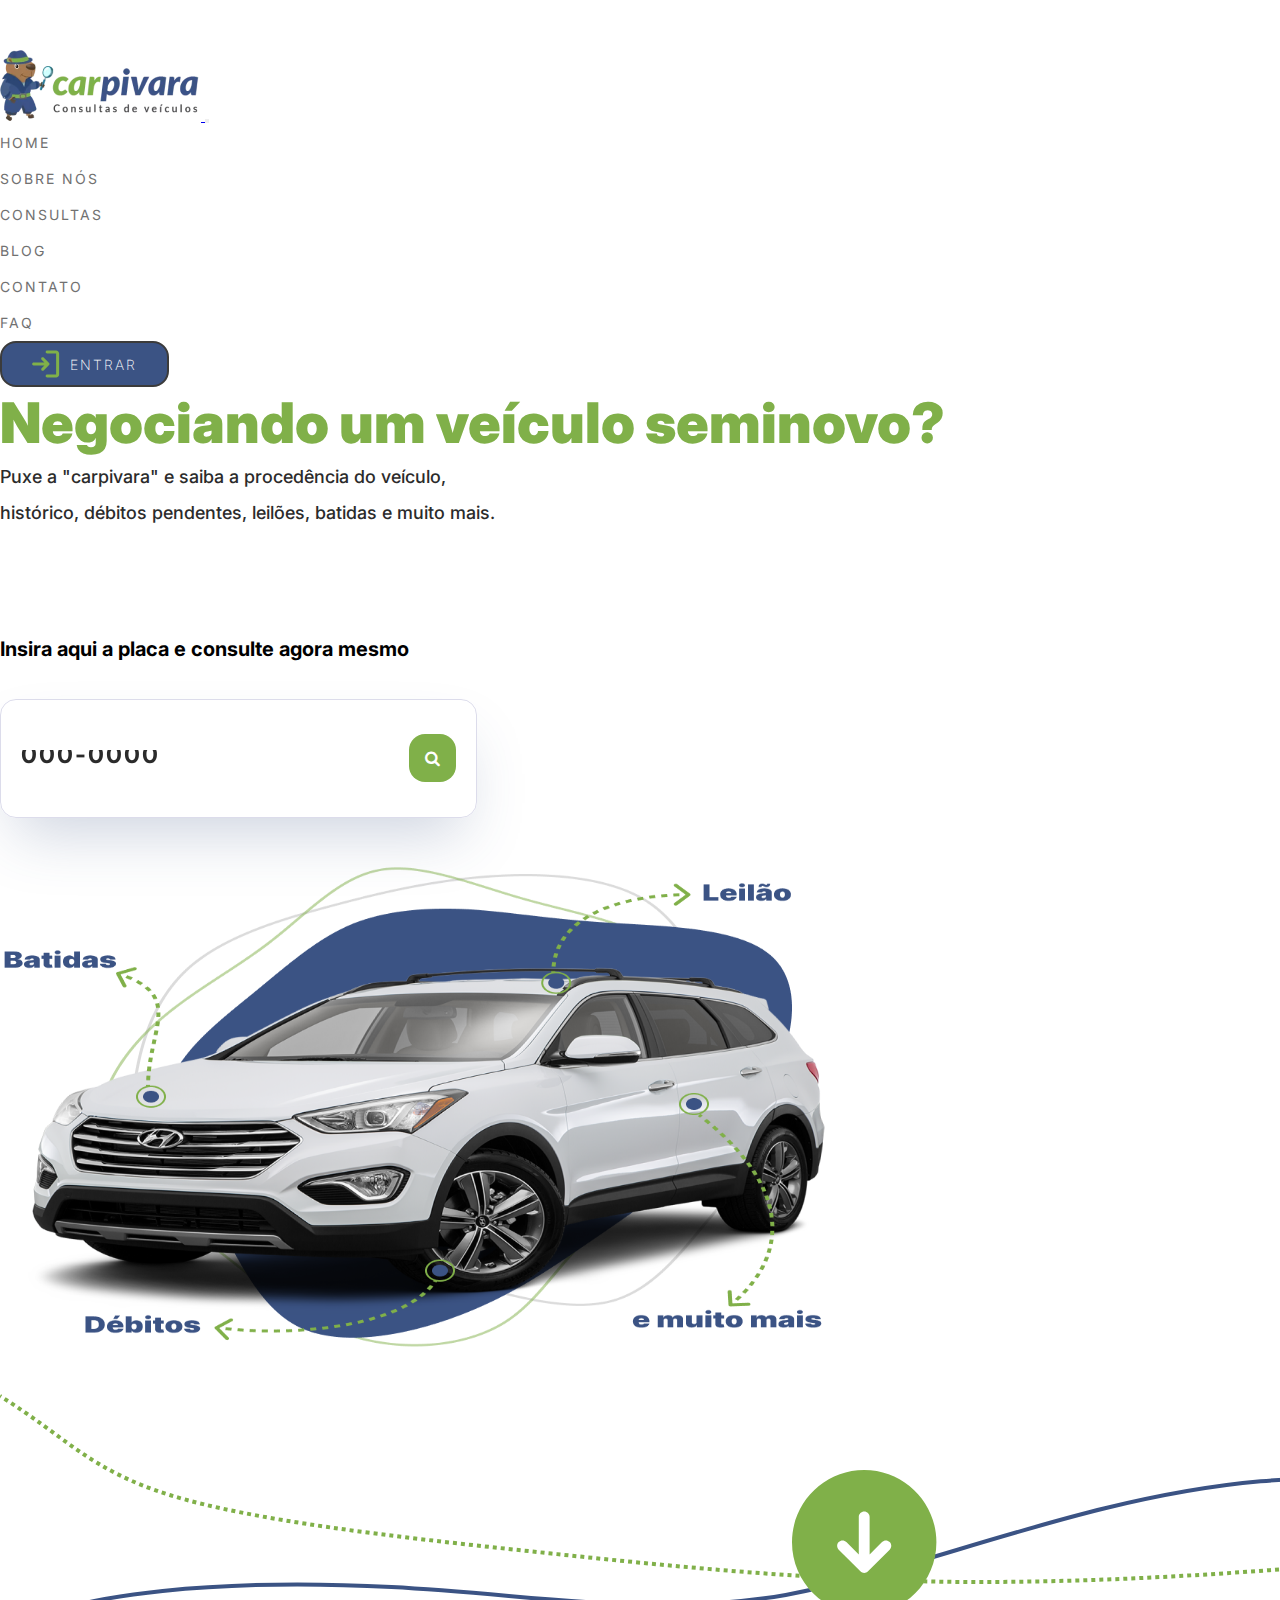
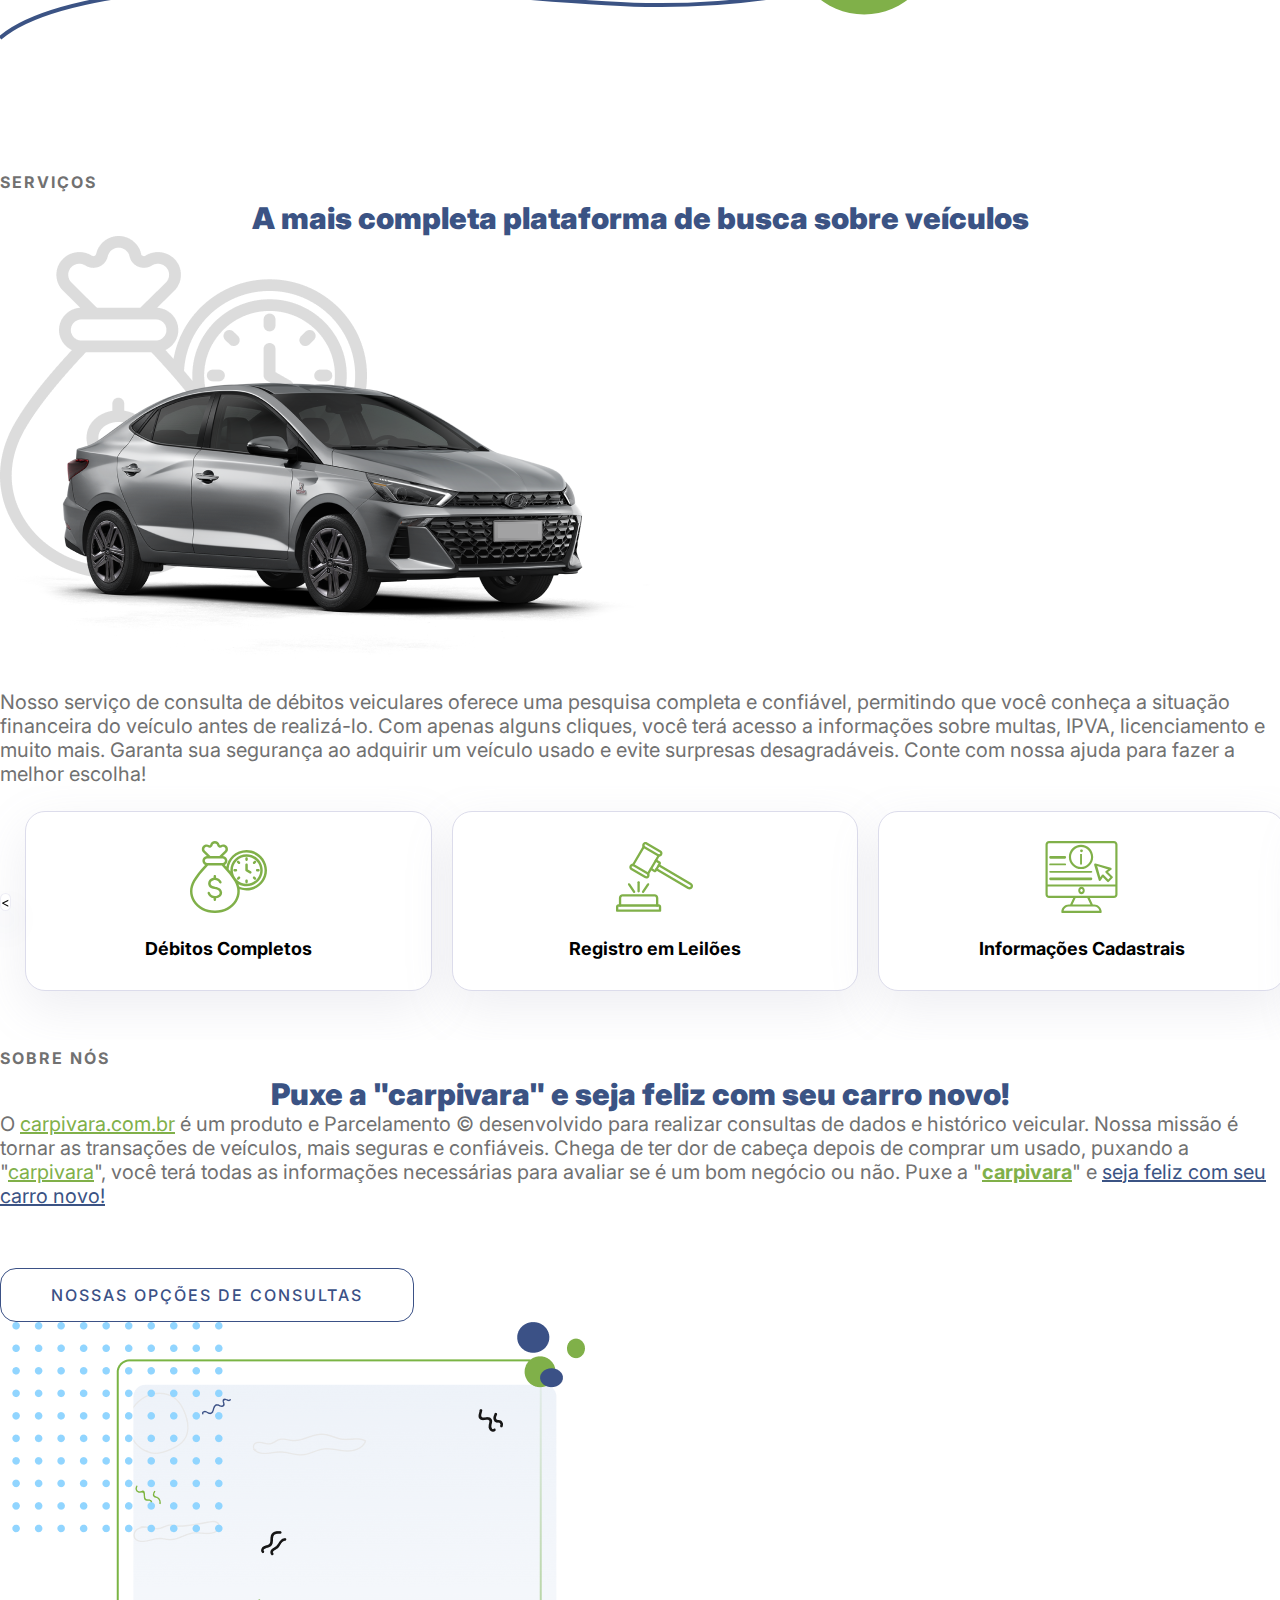
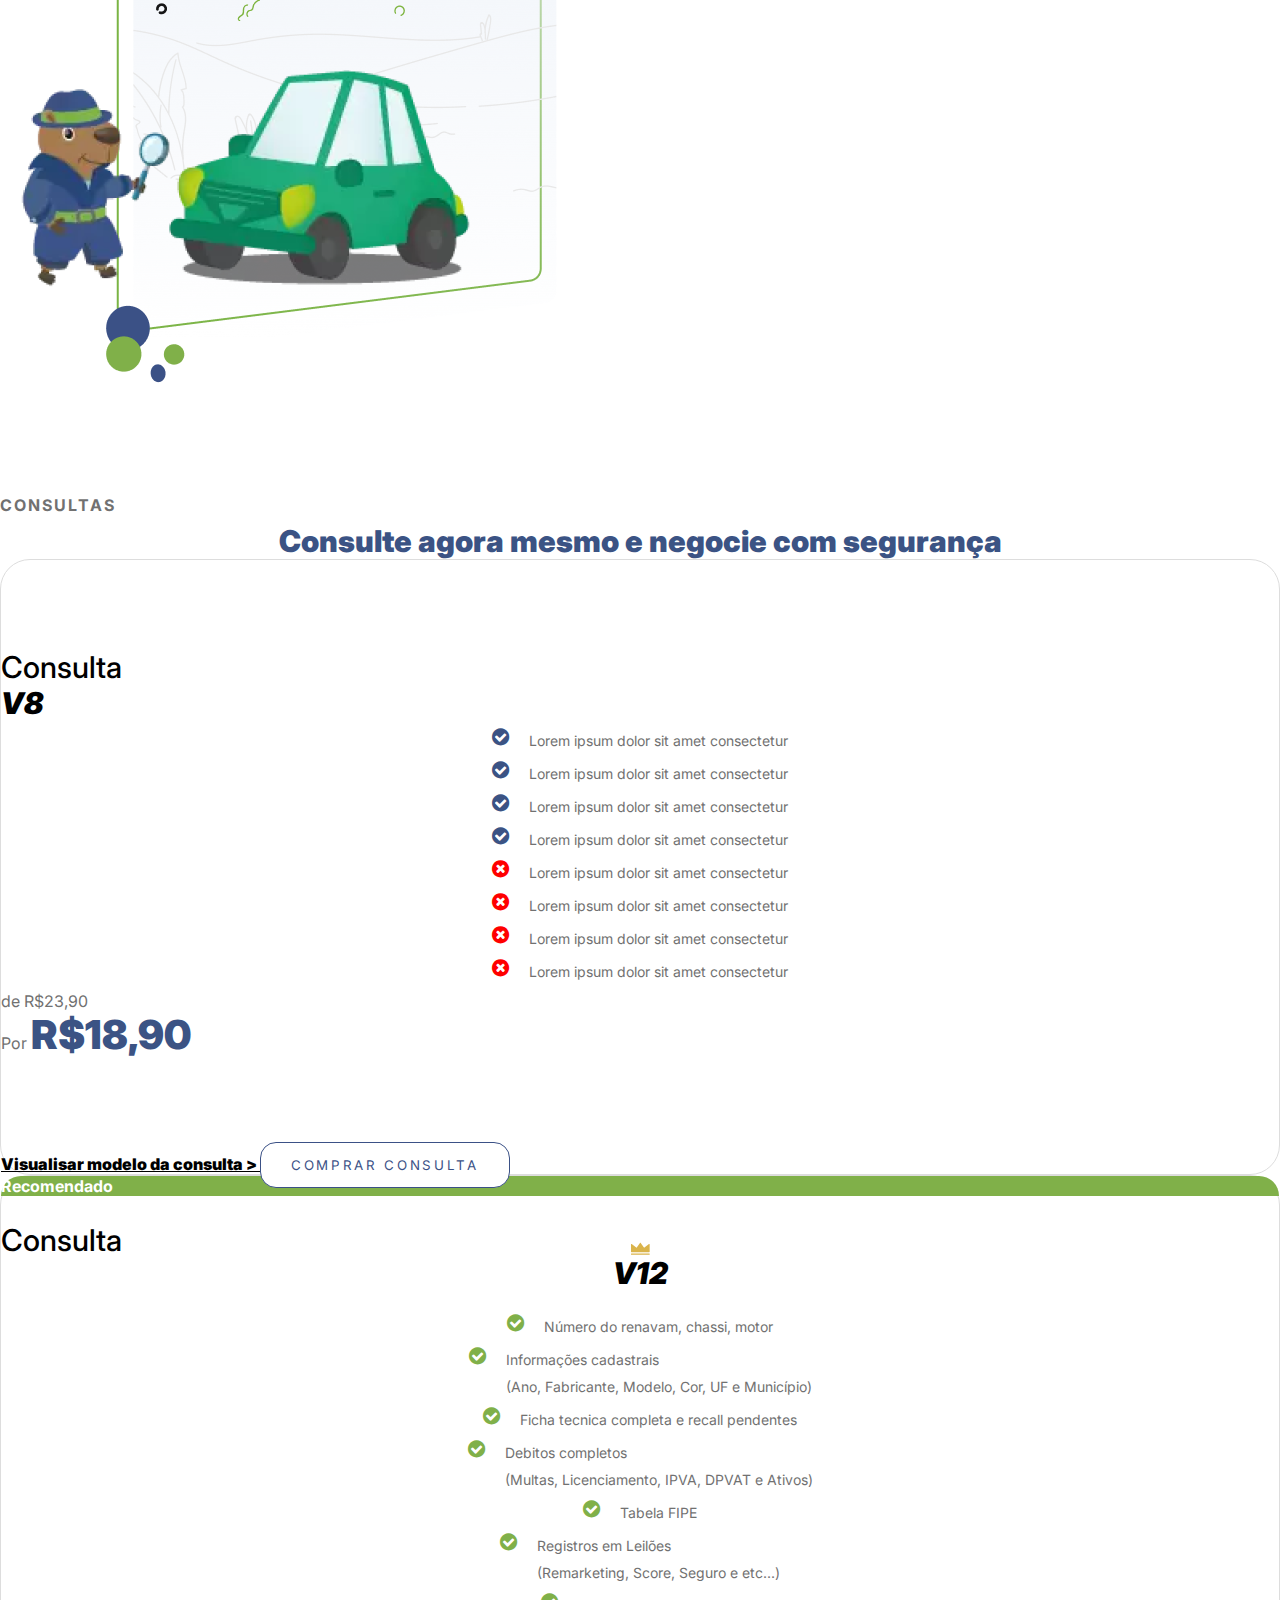
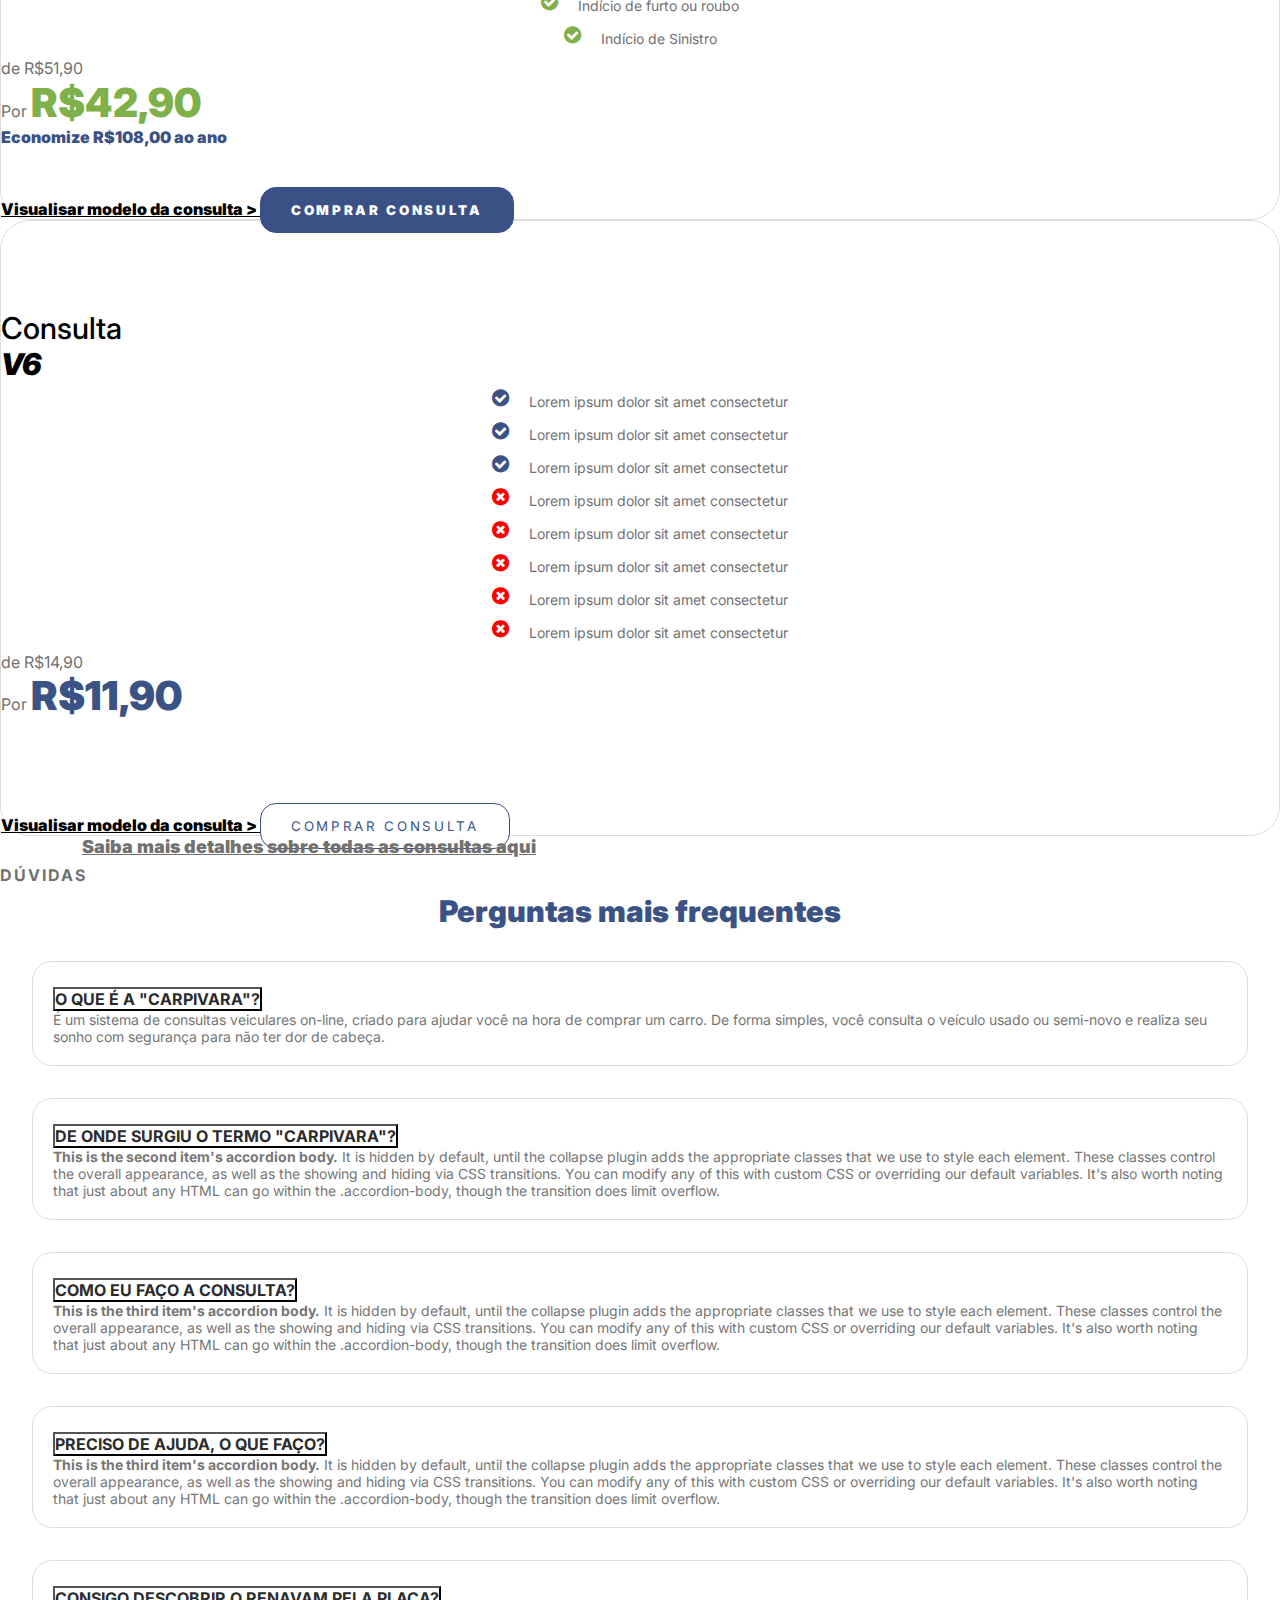
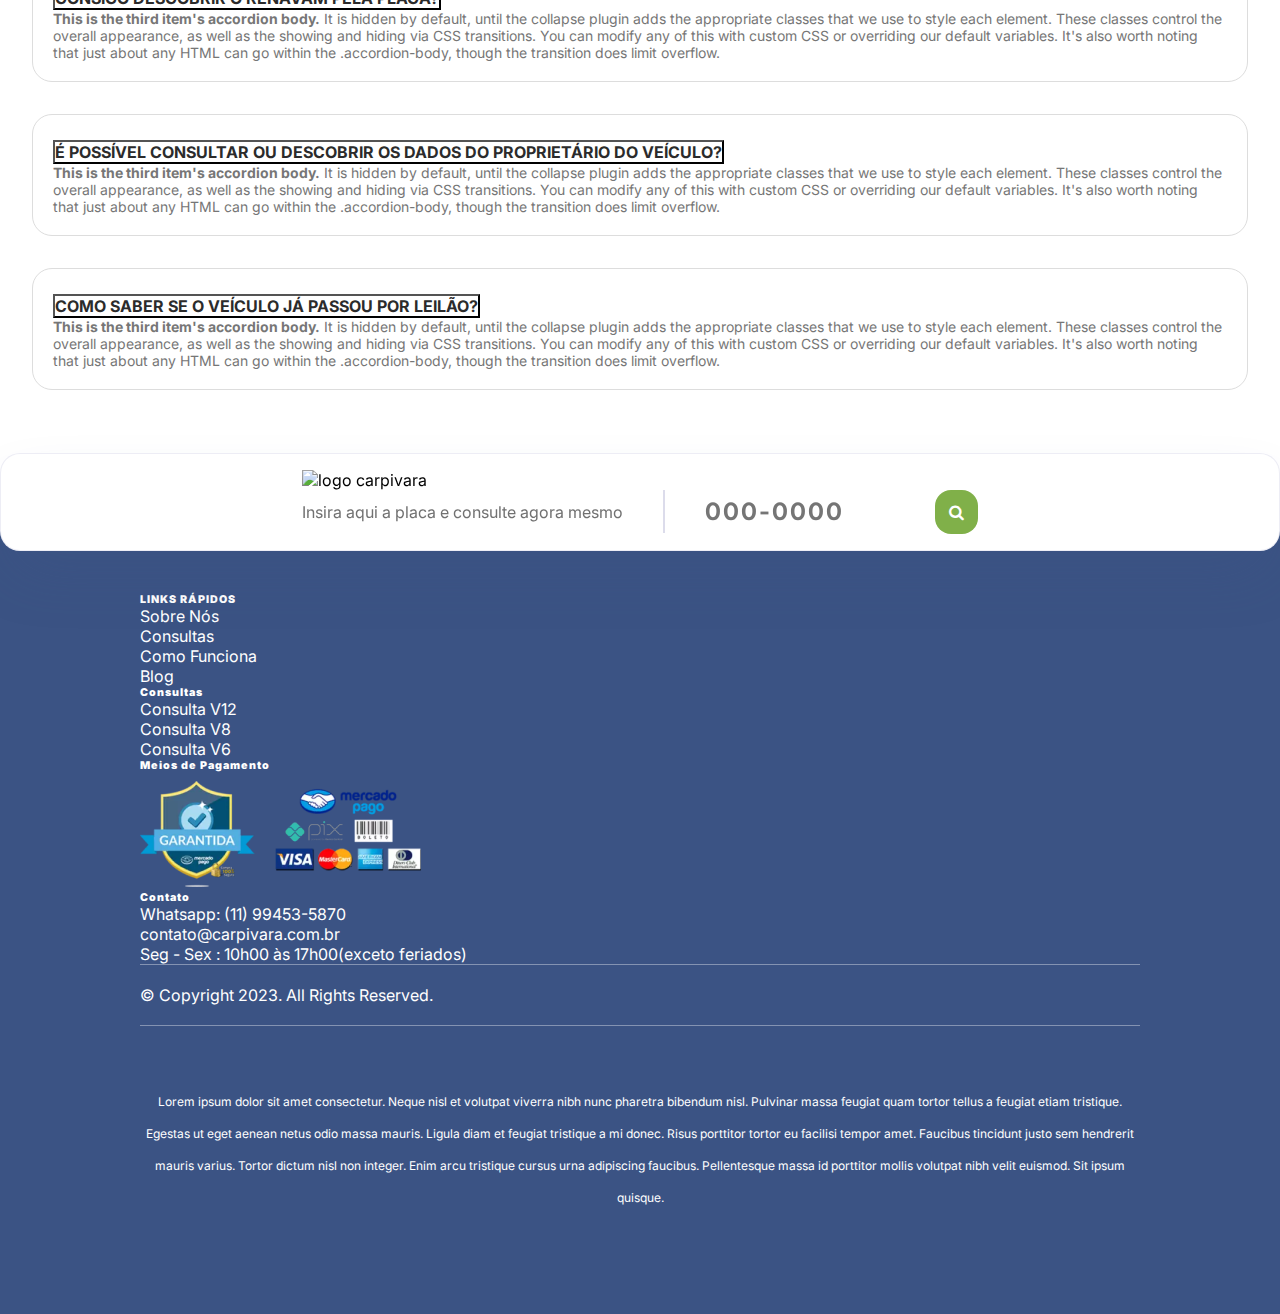
==== index.html @ 4f72e3eb "first commit" ====
<!doctype html>
<html lang="pt-BR">
  <head>
    <meta charset="utf-8">
    <link rel="icon" href="assets/img/logos/favicon.ico" type="image/x-icon">
    <title>Carpivara - Consulta de Veículo pela Placa</title>
    <meta name="description" content="Carpivara Consulta Veicular">
    <meta name="viewport" content="width=device-width, initial-scale=1">
    <meta name="keywords" content="consulta veicular pela placa, dados veiculares pela placa, consultar leilao veicular, buscar renavam pela placa, consultar renavam pela placa">

    <link rel="stylesheet" href="/assets/css/globals.css" />
    <link rel="stylesheet" href="/assets/css/home.css" />
    <link href="https://cdn.jsdelivr.net/npm/bootstrap@5.3.0-alpha3/dist/css/bootstrap.min.css" rel="stylesheet" integrity="sha384-KK94CHFLLe+nY2dmCWGMq91rCGa5gtU4mk92HdvYe+M/SXH301p5ILy+dN9+nJOZ" crossorigin="anonymous">
    <link rel="preconnect" href="https://fonts.googleapis.com">
    <link rel="preconnect" href="https://fonts.gstatic.com" crossorigin>
    <link href="https://fonts.googleapis.com/css2?family=Inter:wght@400;500;700;900&display=swap" rel="stylesheet">
    <link rel="stylesheet" href="https://cdnjs.cloudflare.com/ajax/libs/font-awesome/4.7.0/css/font-awesome.min.css">


    <!--socials tracks-->
    <meta name="facebook-domain-verification" content="tkwr7db2t19w7rkoewxaa4tgmr28wz" />
    <meta name="google-site-verification" content="0yfCreoKNnAFEEexodQE5ZCuVP3L5dk5hQTlu8StSSQ" />
</head>
    <body>
        <!--navbar-->
        <nav class="navbar navbar-expand-lg navbar-light">
            <div class="container">
              <a class="navbar-brand" href="#">
                <img
                src="/assets/img/logos/Logo.png"
                alt="Carpivara Logo"
                width="201px"
                height="71px"
                />
              </a>
              <button class="navbar-toggler" type="button" data-bs-toggle="collapse" data-bs-target="#navbarNav" aria-controls="navbarNav" aria-expanded="false" aria-label="Toggle navigation">
                <span class="navbar-toggler-icon"></span>
              </button>
              <div class="collapse navbar-collapse justify-content-end" id="navbarNav">
                <ul class="navbar-nav">
                  <li class="nav-item">
                    <a class="nav-menus" href="#">Home</a>
                  </li>
                  <li class="nav-item">
                    <a class="nav-menus" href="#">Sobre Nós</a>
                  </li>
                  <li class="nav-item">
                    <a class="nav-menus" href="#">Consultas</a>
                  </li>
                  <li class="nav-item">
                    <a class="nav-menus" href="#">Blog</a>
                  </li>
                  <li class="nav-item">
                    <a class="nav-menus" href="#">Contato</a>
                  </li>
                  <li class="nav-item">
                    <a class="nav-menus" href="#">Faq</a>
                  </li>
                  <li class="nav-item">
                    <button class="contatoBtn">
                        <img 
                        src="/assets/img/icons/login-icon.svg"
                        />
                        Entrar
                    </button>
                  </li>
                </ul>
              </div>
            </div>
          </nav>
          <!--end navbar-->

          <!--section 1-->
        <section> 
            <div class="container d-flex">
                <div class="row align-items-center">
                    <div class="col-md-6">
                        <h1 class="titleOne">Negociando um veículo seminovo?</h1>
                        <p class="textOne">
                            Puxe a "carpivara" e saiba a procedência do veículo,<br> 
                            histórico, débitos pendentes, leilões, batidas e muito mais.
                        </p>
                        <div class="pesquisaPlaca">
                            <h2>Insira aqui a placa e consulte agora mesmo</h2>
                            <div class="placaInput">
                                <input
                                    id=""
                                    name=""
                                    type="text"
                                    class="placaInputStyle"
                                    placeholder="000-0000" />
                                <i class="fa fa-search"></i>
                            </div>
                        </div>
                    </div>
                    <div class="col-md-6">
                        <img 
                        src="/assets/img/banners/Banner-carro.png"
                        width="825px"
                        height="572px"
                        class="img-fluid card-img"
                        alt="Carpivara banner 1"
                        >
                    </div>
                </div>
            </div>
        </section>
        <!--end section 1-->

        <div class="container-fluid m-0 p-0">
            <a href="#">
                <img
                src="/assets/img/icons/divisor.svg"
                class="img-fluid"
                alt="Carpivara divisor"
                />
            </a>
        </div>

        <!--section 2-->
        <section id="section2">
            <div class="container d-flex flex-lg-column align-items-center justify-content-center flex-column">
                <h3 class="containerTitles">Serviços</h3>
                <h2 class="containerdescription mb-5">A mais completa plataforma de busca sobre veículos</h2>
                <div class="row align-items-center">
                    <div class="col-md-6 mt-lg-5">
                        <img 
                            src="/assets/img/banners/Carro-01.png"
                            class="img-fluid"
                            alt="Carpivara serviços Banner"
                            width="669px"
                            height="450px"
                        />
                        <p class="description">
                            Nosso serviço de consulta de débitos veiculares oferece uma 
                            pesquisa completa e confiável, permitindo que você conheça a 
                            situação financeira do veículo antes de realizá-lo. Com apenas 
                            alguns cliques, você terá acesso a informações sobre multas, 
                            IPVA, licenciamento e muito mais. Garanta sua segurança ao 
                            adquirir um veículo usado e evite surpresas desagradáveis. 
                            Conte com nossa ajuda para fazer a melhor escolha!
                        </p>
                    </div>
                    <div class="col-md-6">
                        <div class="MultiCarousel" data-items="1,3,5,6" data-slide="1" id="MultiCarousel"  data-interval="1000">
                            <div class="MultiCarousel-inner">
                                <div class="item">
                                    <div class="pad15">
                                        <img 
                                        src="/assets/img/icons/debitos-completos-icon.svg"
                                        class=""
                                        width="77px"
                                        height="72px"
                                        alt="carpivara icon"
                                        />
                                        <p class="lead">Débitos Completos</p>
                                    </div>
                                </div>
                                <div class="item">
                                    <div class="pad15">
                                        <img 
                                        src="/assets/img/icons/registro-em-leiloes-icon.svg"
                                        class=""
                                        width="77px"
                                        height="72px"
                                        alt="carpivara icon"
                                        />
                                        <p class="lead">Registro em Leilões</p>
                                    </div>
                                </div>
                                <div class="item">
                                    <div class="pad15">
                                        <img 
                                            src="/assets/img/icons/info-cadastrais-icon.svg"
                                            class=""
                                            width="77px"
                                            height="72px"
                                            alt="carpivara icon"
                                        />
                                        <p class="lead">Informações Cadastrais</p>
                                    </div>
                                </div>
                                <div class="item">
                                    <div class="pad15">
                                        <img 
                                        src="/assets/img/icons/debitos-completos-icon.svg"
                                        class=""
                                        width="77px"
                                        height="72px"
                                        alt="carpivara icon"
                                        />
                                        <p class="lead">Ficha do<br> Carro</p>
                                    </div>
                                </div>
                            </div>
                            <button class="btn leftLst"><</button>
                            <button class="btn rightLst">></button>
                        </div>
                    </div>
                </div>
            </div>
        </section>
        <!--end section 2-->

        <!--section 3-->
        <section id="section3">
            <div class="container">
                <div class="row">
                    <div class="col-md-6 d-flex flex-md-column align-items-center flex-column">
                        <h3 class="containerTitles text-center">Sobre Nós</h3>
                        <h2 class="containerdescription mb-5">Puxe a "carpivara" e seja feliz com seu carro novo!</h2>
                        <p class="description text-center">
                            O <span style="text-decoration: underline;color: #80B049;">carpivara.com.br</span> é um produto e Parcelamento © 
                            desenvolvido para realizar consultas de dados e histórico veicular.
                            Nossa missão é tornar as transações de veículos, mais seguras e confiáveis.
                            Chega de ter dor de cabeça depois de comprar um usado, puxando a "<span style="text-decoration: underline;color: #80B049;">carpivara</span>", você terá todas as informações necessárias para avaliar se é um bom negócio ou não.
                            Puxe a "<span style="text-decoration: underline;color: #80B049;"><b>carpivara</b></span>" e <span style="text-decoration: underline;color: #3B5384;">seja feliz com seu carro novo!</span>
                        </p>
                        <button class="buttonStyle1">
                            <a href="#">NOSSAS OPÇÕES DE CONSULTAS</a>
                        </button>
                    </div>
                    <div class="col-md-6">
                        <img
                        src="/assets/img/banners/Sobre-nos.png"
                        class="img-fluid"
                        alt="Carpivara sobre nós banner"
                        />
                    </div>
                </div>
            </div>
        </section>
        <!--end section 3-->

        <!--section 4-->
            <section id="section4">
                <div class="container">
                    <h3 class="containerTitles text-center">Consultas</h3>
                    <h2 class="containerdescription mb-5">Consulte agora mesmo e negocie com segurança</h2>
                        <div class="cardsRow row row-cols-1 row-cols-md-3 mb-3 text-center">
                            <div class="col">
                                <div class="card mb-4 shadow-sm">
                                    <div class="priceTitle d-flex justify-content-center align-items-baseline g-md-5">
                                    <h4>Consulta</h4><span>V8</span>
                                    </div>
                                    <div class="card-body">
                                    <ul class="list-unstyled mb-4">
                                        <li>
                                            <i class="fa fa-check-circle d-flex align-items-center" aria-hidden="true"></i>
                                            Lorem ipsum dolor sit amet consectetur
                                        </li>
                                        <li>
                                            <i class="fa fa-check-circle d-flex align-items-center" aria-hidden="true"></i>
                                            Lorem ipsum dolor sit amet consectetur
                                        </li>                                        
                                        <li>
                                            <i class="fa fa-check-circle d-flex align-items-center" aria-hidden="true"></i>
                                            Lorem ipsum dolor sit amet consectetur
                                        </li>
                                        <li>
                                            <i class="fa fa-check-circle d-flex align-items-center" aria-hidden="true"></i>
                                            Lorem ipsum dolor sit amet consectetur
                                        </li>                                       
                                        <li>
                                            <i class="fa fa-times-circle d-flex align-items-center opacity-50" aria-hidden="true"></i>
                                            Lorem ipsum dolor sit amet consectetur
                                        </li>                                        
                                        <li>
                                            <i class="fa fa-times-circle d-flex align-items-center opacity-50" aria-hidden="true"></i>
                                            Lorem ipsum dolor sit amet consectetur
                                        </li>                                        
                                        <li>
                                            <i class="fa fa-times-circle d-flex align-items-center opacity-50" aria-hidden="true"></i>
                                            Lorem ipsum dolor sit amet consectetur
                                        </li>                                        
                                        <li>
                                            <i class="fa fa-times-circle d-flex align-items-center opacity-50" aria-hidden="true"></i>
                                            Lorem ipsum dolor sit amet consectetur
                                        </li>
                                    </ul>
                                    <div class="container d-flex justify-content-center m-2 pb-lg-5">
                                        <div class="col d-flex flex-lg-column align-items-start flex-column">
                                            <span class="previousPrice">de</span>
                                            <span class="previousPrice text-decoration-line-through">R$23,90</span>
                                        </div>
                                        <div class="col d-flex flex-lg-column align-items-start flex-column">
                                            <span class="previousPrice">Por</span>
                                            <span class="porPrice">R$18,90</span>
                                        </div>
                                    </div>
                                    <a href="#" class="modeloConsulta">Visualisar modelo da consulta > </a>
                                    <button type="button" class="btn comprarBtn">Comprar Consulta</button>
                                    </div>
                                </div>
                            </div>
                            <div class="col">
                                <div class="card mb-4 shadow-sm">
                                    <div class="header-card py-3">
                                        <h4 class="my-0">Recomendado</h4>
                                    </div>
                                    <div class="priceTitleDestaque d-flex justify-content-center align-items-baseline">
                                        <div class="d-flex">
                                            <h4>Consulta</h4>
                                            <div class="boxDestaqueTitle">
                                                <span class="iconDestaque"></span>
                                                <span>V12</span>
                                            </div>
                                        </div>
                                    </div>
                                    <div class="card-body">
                                        
                                    <ul class="list-unstyled mb-4 d-flex align-items-baseline flex-md-column text-lg-start gap-1 flex-column">
                                        <li class="m-0">
                                            <i class="facheck fa fa-check-circle d-flex align-items-center" aria-hidden="true"></i>
                                            Número do renavam, chassi, motor
                                        </li>
                                        <li class="m-0 lh-sm">
                                            <i class="facheck fa fa-check-circle d-flex align-items-center" aria-hidden="true"></i>
                                            Informações cadastrais<br> 
                                            (Ano, Fabricante, Modelo, Cor, UF e Município)
                                        </li>                                        
                                        <li class="m-0">
                                            <i class="facheck fa fa-check-circle d-flex align-items-center" aria-hidden="true"></i>
                                            Ficha tecnica completa e recall pendentes
                                        </li>
                                        <li class="m-0 lh-sm">
                                            <i class="facheck fa fa-check-circle d-flex align-items-center" aria-hidden="true"></i>
                                            Debitos completos<br>
                                            (Multas, Licenciamento, IPVA, DPVAT e Ativos)
                                        </li>                                       
                                        <li class="m-0">
                                            <i class="facheck fa fa-check-circle d-flex align-items-center" aria-hidden="true"></i>
                                            Tabela FIPE
                                        </li>                                        
                                        <li class="m-0 lh-sm">
                                            <i class="facheck fa fa-check-circle d-flex align-items-center" aria-hidden="true"></i>
                                            Registros em Leilões<br>
                                            (Remarketing, Score, Seguro e etc...)
                                        </li>                                        
                                        <li class="m-0">
                                            <i class="facheck fa fa-check-circle d-flex align-items-center" aria-hidden="true"></i>
                                            Indício de furto ou roubo
                                        </li>                                        
                                        <li class="m-0">
                                            <i class="facheck fa fa-check-circle d-flex align-items-center" aria-hidden="true"></i>
                                            Indício de Sinistro
                                        </li>
                                    </ul>
                                    <div class="container d-flex justify-content-center">
                                        <div class="col d-flex flex-lg-column align-items-start flex-column">
                                            <span class="previousPrice">de</span>
                                            <span class="previousPrice text-decoration-line-through">R$51,90</span>
                                        </div>
                                        <div class="col d-flex flex-lg-column align-items-start flex-column">
                                            <span class="previousPrice">Por</span>
                                            <span class="porPriceDestaque">R$42,90</span>
                                        </div>
                                    </div>
                                    <p class="economizeDestaque">Economize R$108,00 ao ano</p>
                                    <a href="#" class="modeloConsulta">Visualisar modelo da consulta > </a>
                                    <button type="button" class="btn comprarBtnDestaque">Comprar Consulta</button>
                                    </div>
                                </div>
                            </div>
                            <div class="col">
                                <div class="card mb-4 shadow-sm">
                                    <div class="priceTitle d-flex justify-content-center align-items-baseline g-md-5">
                                    <h4>Consulta</h4><span>V6</span>
                                    </div>
                                    <div class="card-body">
                                    <ul class="list-unstyled mb-4">
                                        <li>
                                            <i class="fa fa-check-circle d-flex align-items-center" aria-hidden="true"></i>
                                            Lorem ipsum dolor sit amet consectetur
                                        </li>
                                        <li>
                                            <i class="fa fa-check-circle d-flex align-items-center" aria-hidden="true"></i>
                                            Lorem ipsum dolor sit amet consectetur
                                        </li>                                        
                                        <li>
                                            <i class="fa fa-check-circle d-flex align-items-center" aria-hidden="true"></i>
                                            Lorem ipsum dolor sit amet consectetur
                                        </li>
                                        <li>
                                            <i class="fa fa-times-circle d-flex align-items-center opacity-50" aria-hidden="true"></i>
                                            Lorem ipsum dolor sit amet consectetur
                                        </li>                                        
                                        <li>
                                            <i class="fa fa-times-circle d-flex align-items-center opacity-50" aria-hidden="true"></i>
                                            Lorem ipsum dolor sit amet consectetur
                                        </li>                                        
                                        <li>
                                            <i class="fa fa-times-circle d-flex align-items-center opacity-50" aria-hidden="true"></i>
                                            Lorem ipsum dolor sit amet consectetur
                                        </li>                                        
                                        <li>
                                            <i class="fa fa-times-circle d-flex align-items-center opacity-50" aria-hidden="true"></i>
                                            Lorem ipsum dolor sit amet consectetur
                                        </li>                                        
                                        <li>
                                            <i class="fa fa-times-circle d-flex align-items-center opacity-50" aria-hidden="true"></i>
                                            Lorem ipsum dolor sit amet consectetur
                                        </li>
                                    </ul>
                                    <div class="container d-flex justify-content-center m-2 pb-lg-5">
                                        <div class="col d-flex flex-lg-column align-items-start">
                                            <span class="previousPrice">de</span>
                                            <span class="previousPrice text-decoration-line-through">R$14,90</span>
                                        </div>
                                        <div class="col d-flex flex-lg-column align-items-start flex-column">
                                            <span class="previousPrice">Por</span>
                                            <span class="porPrice">R$11,90</span>
                                        </div>
                                    </div>
                                    <a href="#" class="modeloConsulta">Visualisar modelo da consulta > </a>
                                    <button type="button" class="btn comprarBtn">Comprar Consulta</button>
                                    </div>
                                </div>
                            </div>
                        </div>
                    <a href="#" class="saibaMais d-flex justify-content-center">Saiba mais detalhes sobre todas as consultas aqui</a>                  
                </div>
            </section>
            <!--end section 4-->

        <!--section 5-->
        <section>
            <div class="container">
                <h3 class="containerTitles text-center">Dúvidas</h3>
                <h2 class="containerdescription mb-5">Perguntas mais frequentes</h2>
                <div class="row">
                    <div class="accordion" id="accordionPanelsStayOpenExample">
                        <div class="accordion-item">
                          <h2 class="accordion-header">
                            <button class="accordion-button" type="button" data-bs-toggle="collapse" data-bs-target="#panelsStayOpen-collapseOne" aria-expanded="true" aria-controls="panelsStayOpen-collapseOne">
                                O QUE É A "CARPIVARA"?
                            </button>
                          </h2>
                          <div id="panelsStayOpen-collapseOne" class="accordion-collapse collapse show">
                            <div class="accordion-body">
                                É um sistema de consultas veiculares on-line, criado para ajudar você na hora de comprar um carro. 
                                De forma simples, você consulta o veículo usado ou semi-novo e realiza seu sonho com segurança para 
                                não ter dor de cabeça.                            
                            </div>
                          </div>
                        </div>
                        <div class="accordion-item">
                          <h2 class="accordion-header">
                            <button class="accordion-button collapsed" type="button" data-bs-toggle="collapse" data-bs-target="#panelsStayOpen-collapseTwo" aria-expanded="false" aria-controls="panelsStayOpen-collapseTwo">
                                DE ONDE SURGIU O TERMO "CARPIVARA"?
                            </button>
                          </h2>
                          <div id="panelsStayOpen-collapseTwo" class="accordion-collapse collapse">
                            <div class="accordion-body">
                              <strong>This is the second item's accordion body.</strong> It is hidden by default, until the collapse plugin adds the appropriate classes that we use to style each element. These classes control the overall appearance, as well as the showing and hiding via CSS transitions. You can modify any of this with custom CSS or overriding our default variables. It's also worth noting that just about any HTML can go within the <code>.accordion-body</code>, though the transition does limit overflow.
                            </div>
                          </div>
                        </div>
                        <div class="accordion-item">
                          <h2 class="accordion-header">
                            <button class="accordion-button collapsed" type="button" data-bs-toggle="collapse" data-bs-target="#panelsStayOpen-collapseThree" aria-expanded="false" aria-controls="panelsStayOpen-collapseThree">
                                COMO EU FAÇO A CONSULTA?
                            </button>
                          </h2>
                          <div id="panelsStayOpen-collapseThree" class="accordion-collapse collapse">
                            <div class="accordion-body">
                              <strong>This is the third item's accordion body.</strong> It is hidden by default, until the collapse plugin adds the appropriate classes that we use to style each element. These classes control the overall appearance, as well as the showing and hiding via CSS transitions. You can modify any of this with custom CSS or overriding our default variables. It's also worth noting that just about any HTML can go within the <code>.accordion-body</code>, though the transition does limit overflow.
                            </div>
                          </div>
                        </div>
                        <div class="accordion-item">
                            <h2 class="accordion-header">
                              <button class="accordion-button collapsed" type="button" data-bs-toggle="collapse" data-bs-target="#panelsStayOpen-collapseFour" aria-expanded="false" aria-controls="panelsStayOpen-Four">
                                  PRECISO DE AJUDA, O QUE FAÇO?
                              </button>
                            </h2>
                            <div id="panelsStayOpen-collapseFour" class="accordion-collapse collapse">
                              <div class="accordion-body">
                                <strong>This is the third item's accordion body.</strong> It is hidden by default, until the collapse plugin adds the appropriate classes that we use to style each element. These classes control the overall appearance, as well as the showing and hiding via CSS transitions. You can modify any of this with custom CSS or overriding our default variables. It's also worth noting that just about any HTML can go within the <code>.accordion-body</code>, though the transition does limit overflow.
                              </div>
                            </div>
                        </div>
                        <div class="accordion-item">
                            <h2 class="accordion-header">
                              <button class="accordion-button collapsed" type="button" data-bs-toggle="collapse" data-bs-target="#panelsStayOpen-collapseFive" aria-expanded="false" aria-controls="panelsStayOpen-Five">
                                  CONSIGO DESCOBRIR O RENAVAM PELA PLACA?
                              </button>
                            </h2>
                            <div id="panelsStayOpen-collapseFive" class="accordion-collapse collapse">
                              <div class="accordion-body">
                                <strong>This is the third item's accordion body.</strong> It is hidden by default, until the collapse plugin adds the appropriate classes that we use to style each element. These classes control the overall appearance, as well as the showing and hiding via CSS transitions. You can modify any of this with custom CSS or overriding our default variables. It's also worth noting that just about any HTML can go within the <code>.accordion-body</code>, though the transition does limit overflow.
                              </div>
                            </div>
                        </div>
                        <div class="accordion-item">
                            <h2 class="accordion-header">
                              <button class="accordion-button collapsed" type="button" data-bs-toggle="collapse" data-bs-target="#panelsStayOpen-collapseSix" aria-expanded="false" aria-controls="panelsStayOpen-Six">
                                  É POSSÍVEL CONSULTAR OU DESCOBRIR OS DADOS DO PROPRIETÁRIO DO VEÍCULO?
                              </button>
                            </h2>
                            <div id="panelsStayOpen-collapseSix" class="accordion-collapse collapse">
                              <div class="accordion-body">
                                <strong>This is the third item's accordion body.</strong> It is hidden by default, until the collapse plugin adds the appropriate classes that we use to style each element. These classes control the overall appearance, as well as the showing and hiding via CSS transitions. You can modify any of this with custom CSS or overriding our default variables. It's also worth noting that just about any HTML can go within the <code>.accordion-body</code>, though the transition does limit overflow.
                              </div>
                            </div>
                        </div>
                        <div class="accordion-item">
                            <h2 class="accordion-header">
                              <button class="accordion-button collapsed" type="button" data-bs-toggle="collapse" data-bs-target="#panelsStayOpen-collapseSeven" aria-expanded="false" aria-controls="panelsStayOpen-Seven">
                                COMO SABER SE O VEÍCULO JÁ PASSOU POR LEILÃO?
                              </button>
                            </h2>
                            <div id="panelsStayOpen-collapseSeven" class="accordion-collapse collapse">
                              <div class="accordion-body">
                                <strong>This is the third item's accordion body.</strong> It is hidden by default, until the collapse plugin adds the appropriate classes that we use to style each element. These classes control the overall appearance, as well as the showing and hiding via CSS transitions. You can modify any of this with custom CSS or overriding our default variables. It's also worth noting that just about any HTML can go within the <code>.accordion-body</code>, though the transition does limit overflow.
                              </div>
                            </div>
                        </div>
                    </div>
                </div>
            </div>
        </section>
        <!-- end section 5-->

        <!--pesquisa-->
        <section>
            <div class="container-sm">
                <div class="logoMobileFooter">
                    <img 
                        src="https://carpivara.com.br/blog/wp-content/uploads/elementor/thumbs/logo-carpivara-consultas-veiculares-pubry72gzcsk9k6008bh3ola2z5bxfp0ky6d8osfd2.png" 
                        alt="logo carpivara" 
                        class="img-fluid"
                        />
                </div>
                <div class="row d-flex justify-content-center">
                    <div class="col-md-10 containerPesquisa">
                        <div class="d-flex gap-4">
                                <img 
                                src="https://carpivara.com.br/blog/wp-content/uploads/elementor/thumbs/logo-carpivara-consultas-veiculares-pubry72gzcsk9k6008bh3ola2z5bxfp0ky6d8osfd2.png" 
                                alt="logo carpivara" 
                                class="img-fluid"
                                />
                            <div class="boxPesquisa">
                                <div class="boxTitulo">
                                    <a>Insira aqui a placa e consulte agora mesmo</a>
                                </div>
                                <span></span>
                                <div class="search">
                                    <input type="text" placeholder="000-0000">
                                    <a><i class="placaSearch fa fa-search"></i></a>
                                </div>
                            </div>
                        </div>
                    </div>
                </div>
            </div>
        </section>
        <!--end pesquisa-->

        <!--footer-->
       <!-- Footer -->
        <footer class="text-center text-lg-start text-muted">
            <section class="footerStyle">
            <div class="container text-center text-md-start mt-5">
                <div class="row">
                <div class="col-md-3 col-lg-3 col-xl-2 mx-auto mb-4">
                    <h6 class="text-uppercase fw-bold mb-4">LINKS RÁPIDOS</h6>
                    <p>
                        <a href="#">Sobre Nós</a>
                    </p>
                    <p>
                        <a href="#">Consultas</a>
                    </p>
                    <p>
                        <a href="#">Como Funciona</a>
                    </p>
                    <p>
                        <a href="#">Blog</a>
                    </p>
                </div>

                <div class="col-md-2 col-lg-2 col-xl-2 mx-auto mb-4">
                    <h6 class="text-uppercase fw-bold mb-4">Consultas</h6>
                    <p>
                    <a href="#">Consulta V12</a>
                    </p>
                    <p>
                    <a href="#">Consulta V8</a>
                    </p>
                    <p>
                    <a href="#">Consulta V6</a>
                    </p>
                </div>

                <div class="col-md-4 col-lg-3 col-xl-3 mx-auto mb-4">
                    <h6 class="text-uppercase fw-bold mb-4">Meios de Pagamento</h6>
                    <div class="">
                        <img
                            src="/assets/img/logos/pagamentos.png"
                            class="img-fluid"
                            alt="Carpivara pagamentos"
                        >
                    </div>
                </div>
        
                <div class="col-md-4 col-lg-3 col-xl-3 mx-auto mb-md-0 mb-4">
                    <h6 class="text-uppercase fw-bold mb-4">Contato</h6>
                    <p>Whatsapp: (11) 99453-5870</p>
                    <p>contato@carpivara.com.br</p>
                    <p>Seg - Sex : 10h00 às 17h00(exceto feriados)</p>
                </div>
                </div>
                <div class="copyBox">
                    <a class="ms-lg-4" href="#">© Copyright 2023. All Rights Reserved.</a>
                </div>
                <div class="">
                    <p class="copyText">
                        Lorem ipsum dolor sit amet consectetur. Neque nisl et volutpat viverra nibh nunc pharetra bibendum nisl. Pulvinar massa feugiat quam tortor tellus a feugiat etiam tristique. Egestas ut eget aenean netus odio massa mauris.

                        Ligula diam et feugiat tristique a mi donec. Risus porttitor tortor eu facilisi tempor amet. Faucibus tincidunt justo sem hendrerit mauris varius. Tortor dictum nisl non integer.

                        Enim arcu tristique cursus urna adipiscing faucibus. Pellentesque massa id porttitor mollis volutpat nibh velit euismod. Sit ipsum quisque.
                    </p>
                </div>
            </div>
            </section>
        </footer>
        <!--end footer-->

        <script src="assets/bootstrap/js/bootstrap.bundle.min.js"></script>
        <script src="https://code.jquery.com/jquery-1.11.1.min.js"></script>
        <script src="/assets/js/slide.js"></script>

    </body>
</html>
---- assets/css/globals.css ----
* {
    margin: 0;
    padding: 0;
    font-family: 'Inter', sans-serif;
    overflow-x: unset;
} 

/* Navbar - Menu */
.navbar {
    margin-top: 50px;
}
.navbar-nav {
    gap: 43px;
}
.nav-menus {
    color: #717171;
    font-size: 14px;
    font-weight: 400;
    letter-spacing: 2px;
    line-height: 36px;
    text-transform: uppercase;
    text-decoration: none;
}
.contatoBtn {
    background-color: #3B5384;
    border: 2px solid #3B3B3B;
    color: #FFF;
    border-radius: 16px;
    padding: 7px 30px;
    text-transform: uppercase;
    font-size: 14px;
    letter-spacing: 2px;
    font-weight:200;
    display: flex;
    align-items: center;
    gap: 10px;
}

/* pesquisa */

.containerPesquisa {
    display: flex;
    align-items: center;
    justify-content: center;
    background: #FFFFFF;
    border: 1px solid rgba(220, 220, 235, 0.5);
    box-shadow: 0px 30px 60px -15px rgba(59, 83, 132, 0.25);
    backdrop-filter: blur(10px);
    border-radius: 20px;
    padding: 16px 30px;
    margin-bottom: -4.5%;
    margin-top: 63px !important;
}

.containerPesquisa img {
    width: 200px;
}

.boxPesquisa {
    display: flex;
    align-items: center;
    gap: 40px;
}

.boxPesquisa a {
    border: none;
    font-size: 16px;
    font-weight: 400;
    line-height: 36px;
    text-align: center;
    color: #717171 !important;
}

.boxPesquisa span {
    height: 41px;
    border: 1px solid #DCDCEB;
}

.boxPesquisa input {
    width: 18vw;
    border: none;
    color: #000000;
    font-size: 24px;
    font-weight: 700;
    letter-spacing: 2px;
}

.pesquisaPlaca input {
    letter-spacing: 2px;
}

.boxPesquisa .search {
    display: flex;
}

.placaSearch {
    background-color: #80B049;
    color: #FFFFFF;
    border-radius: 16px;
    padding: 14px;
}

@media (min-width: 300px) and (max-width: 767px) {
     .boxPesquisa {
        gap: 40px;
        flex-direction: column;
    } .boxPesquisa a {
        font-size: 12px;
        font-weight: 400;
        line-height: 14px;
    } 
}

/* footer */

footer {
    background-color: #3B5384;
    color: #FFF !important;
    padding: 100px 140px;
}
.footerStyle h6 {
    color: #FFFFFF;
    font-weight: 900;
    font-size: 10;
    letter-spacing: 1px;
}
.footerStyle a {
    color: #FFFFFF;
    font-weight: 400;
    text-decoration: none;
}
.footerStyle p {
    color: #FFFFFF;
    font-weight: 400;
    text-decoration: none;
}
.copyBox {
    border-top: 1px solid #ffffff5f;
    border-bottom: 1px solid #ffffff5f;
    padding: 20px 0px;
}
p.copyText {
    font-weight: 400;
    font-size: 12px;
    line-height: 32px;
    text-align: center;
    margin-top: 60px;
}

/* Mobile home resolution */

@media (max-width: 767px){
    .navbar {
        margin-top: 20px;
        margin-bottom: 20px;
    } .titleOne {
        font-size: 30px;
        line-height: 36px;
        text-align: center;
    }.textOne {
        font-size: 14px;
        text-align: center;
    } .pesquisaPlaca h2 {
        font-size: 16px;
        text-align: center;
    } .pesquisaPlaca {
        margin: 32px 0;
    } .placaInput {
        width: auto !important;
        height: 20vw !important;
    }
}

/* pesquisa footer */

@media (max-width:767px) {
    .containerPesquisa img {
        width: auto;
    }.containerPesquisa {
        width: auto;
    } .search {
        flex-direction: initial !important;
    } .boxPesquisa input {
        width: 40vw;
        font-size: 14px;
    } .containerPesquisa img {
        display: none;
    } .containerPesquisa div{
        width: auto;
        flex-direction: row;
        gap: 8px;
    } .logoMobileFooter {
        margin-top: 80px;
        margin-bottom: -40px;
        text-align: center;
    }
}

@media (min-width:767px) {
    .logoMobileFooter img {
        display: none;
    }
}

/* footer */

@media (max-width:767px) {
    footer {
        padding: 20px;
    } 
}
---- assets/css/home.css ----
/* section 1 */

.titleOne {
    font-size: 56px;
    color: #80B049;
    font-weight: 900;
    line-height: 72px;
}
.textOne {
    color: #2B2B2B;
    font-size: 18px;
    line-height: 36px;
    font-weight: 500;
}
.pesquisaPlaca{
    margin-top: 100px;
}
.placaInput {
    padding: 20px;
    margin-top: 32px;
    border: 1px solid #DCDCEB;
    border-radius: 16px;
    box-shadow: 0px 30px 60px -15px rgba(59, 83, 132, 0.25);
    backdrop-filter: blur(10px);    display: flex;
    align-items:center;
    justify-content: space-between;
    width: 34vw;
    height: 6vw;
}
.placaInputStyle::placeholder {
    color: #2B2B2B;
    font-size: 24px;
    font-weight: 700;
    border: none;
    margin-top: 10px;
}
.placaInput i {
    background-color: #80B049;
    padding: 16px;
    color: #FFF;
    border-radius: 16px;
}
.pesquisaPlaca h2{
    font-size: 20px;
    font-weight: 700;
    line-height: 36px;
}
.pesquisaPlaca input {
    border: none;
}

/* section 2 */
#section2 {
    margin-top: 120px;
}
.containerTitles {
    font-size: 16px;
    line-height: 36px;
    letter-spacing: 2px;
    color: #717171;
    text-transform: uppercase;
}
.containerdescription {
    color: #3B5384;
    font-size: 30px;
    font-weight: 900;
    line-height: 36px;
    text-align: center;
}
#section2 p.description{
    font-size: 20px;
    font-weight: 400;
    line-height: 24px;
    color: #717171;
}

/* slide section 2 */
.MultiCarousel { 
    float: left; 
    overflow: hidden; 
    padding: 15px; 
    width: 100%; 
    position:relative; 
}
.MultiCarousel .MultiCarousel-inner { 
    transition: 1s ease all; 
    float: left; 
}
.MultiCarousel .MultiCarousel-inner .item { 
    float: left;
}
.MultiCarousel .MultiCarousel-inner .item > div { 
    text-align: center; 
    padding: 29px 10px; 
    margin:10px; 
    background: #FFFFFF;
    border: 1px solid #DCDCEB;
    box-shadow: 0px 17px 50px rgba(143, 144, 166, 0.15);
    border-radius: 20px;
    display: flex;
    flex-direction: column;
    align-items: center;
    gap: 24px;
}
p.lead {
    font-size: 18px;
    font-weight: 700;
    line-height: 24px;

}
.MultiCarousel .leftLst, .MultiCarousel .rightLst { 
    position:absolute; 
    border-radius:50%;
    top:calc(50% - 20px); 
}
.MultiCarousel .leftLst { 
    left:0; 
    background: #FFFFFF;
    border: 1px solid rgba(220, 220, 235, 0.5);
    box-shadow: 0px 17px 30px rgba(59, 83, 132, 0.15);
    backdrop-filter: blur(10px);    
    border-radius: 16px;}
.MultiCarousel .rightLst { 
    right:0; 
    background: #FFFFFF;
    border: 1px solid rgba(220, 220, 235, 0.5);
    box-shadow: 0px 17px 30px rgba(59, 83, 132, 0.15);
    backdrop-filter: blur(10px);
    border-radius: 16px;
}
    
.MultiCarousel .leftLst.over, .MultiCarousel .rightLst.over { 
    pointer-events: none; 
}
/* end of slide section 2 */

/* section 3 */

#section3{
    margin: 100px 0;
}

#section3 .description {
    color: #717171;
    font-size: 20px;
}

.buttonStyle1 {
    background: #FFFFFF;
    border: 1px solid #3B5186;
    border-radius: 16px;
    padding: 16px 50px;
    margin-top: 60px;
    text-align: center;
}
.buttonStyle1 a {
    text-decoration: none;
    font-size: 16px;
    font-weight: 500;
    letter-spacing: 2px;
    color: #3B5186;
}


/* section 4 */

.priceTitleDestaque {
    margin-top: 26px;
    gap: 8px;
}
.priceTitleDestaque h4 {
    font-size: 30px;
    font-weight: 500;
}
.priceTitleDestaque span {
    font-weight: 900;
    font-size: 30px;
    font-style: italic;
}

.priceTitleDestaque .iconDestaque {
    content:url(/assets/img/icons/destaque-icon.svg);
}

.boxDestaqueTitle {
    display: flex;
    flex-direction: column;
    justify-content: center;
    align-items: center;
    position: relative;
    top: -16px;
}

.priceTitle {
    margin-top: 89px;
    gap: 8px;
}
.priceTitle h4 {
    font-size: 30px;
    font-weight: 500;
}
.priceTitle span {
    font-weight: 900;
    font-size: 30px;
    font-style: italic;
}

#section4 .card {
    background: #FFFFFF;
    border: 1px solid #DDDDDD;
    border-radius: 30px;
}
#section4 .card .card-body ul li {
    color: #717171;
    font-size: 14px;
    font-weight: 400;
    line-height: 27px;
    display: flex;
    justify-content: center;
    gap: 20px;
    margin: 6px;
}
#section4 .fa-check-circle {
    color: #3B5384;
    font-size: 20px;
}
#section4 .fa-times-circle {
    color: red;
    font-size: 20px;
    font-weight: 100;
}
.previousPrice {
    color: #717171;
    font-weight: 400;
}
.porPrice {
    font-size: 40px;
    color: #3B5384;
    font-weight: 900;
    line-height: 48px;
}
.porPriceDestaque {
    font-size: 40px;
    color: #80B049;
    font-weight: 900;
}
.economizeDestaque {
    color: #3B5186;
    font-size: 16px;
    font-weight: 900;
}
.modeloConsulta {
    font-weight: 900;
    color: #000;
    margin-top: 32px;
}

button.comprarBtn {
    background: #FFFFFF;
    border: 1px solid #3B5186;
    border-radius: 16px;
    text-transform: uppercase;
    margin-top: 83px;
    margin-bottom: -42px;
    padding: 14px 30px;
    color: #3B5186;
    letter-spacing: 0.2em;
}
button.comprarBtn:hover {
    background: #3B5186;
    color: #FFFFFF;
    font-weight: 900;
}

button.comprarBtnDestaque {
    background: #3B5186;
    border: 1px solid #3B5186;
    border-radius: 16px;
    text-transform: uppercase;
    margin-top: 40px;
    margin-bottom: -42px;
    padding: 14px 30px;
    color: #FFFFFF;
    font-weight: 900;
    letter-spacing: 0.2em;
}
button.comprarBtnDestaque:hover {
    background: #3B5186;
    color: #FFFFFF;
}
.facheck {
    color: #80B049 !important;
}

.header-card {
    background: #80B049 !important;
    color: #FFFFFF !important;
    border-radius: 30px 30px 0 0;
}

.saibaMais {
    color: #717171;
    font-weight: 900;
    font-size: 18px;
    text-decoration: underline;
    margin:82px;
}

/* section 5 */

.accordion-item {
    margin: 32px;
    background: #FFFFFF;
    border: 1px solid #DDDDDD !important;
    border-radius: 20px;
    padding: 20px;
}

.accordion-header {
    border-radius: 20px !important;
    background-color: #FFFFFF;
}
.accordion-button {
    background-color: #FFFFFF !important;
    font-weight: 700;
    color: #2B2B2B;
    font-size: 16px;
}
.accordion-item:first-of-type {
    border-top-left-radius: 20px !important;
    border-top-right-radius: 20px !important;
}
.accordion-item:last-of-type {
    border-bottom-left-radius: 20px !important;
    border-bottom-right-radius: 20px !important;
}
.accordion-button:not(.collapsed) {
    color: #2B2B2B !important;
    box-shadow: none !important;
}
.accordion-button:focus {
    box-shadow: none !important;
}
.accordion-body {
    color: #767676;
    font-size: 14px;
    font-weight: 400;
}
.accordion-button::after {
    background-image: url(/site/assets/img/icons/faq-icon.svg) !important;
}






/* section 2 */
@media (max-width: 767px){
    #section2 p.description {
        font-size: 14px;
        text-align: center;
    } .MultiCarousel {
        position: absolute;
        width: 92%;
    } .MultiCarousel .MultiCarousel-inner .item {
        width: 173px !important;
        height: auto;
    } .MultiCarousel-inner {
        width: 700px !important;
    }
}

/* section 3 */
@media (max-width:767px) {
    #section3 {
        margin-top: 300px;
    } .containerTitles {
        font-size: 14px;
    } .containerdescription {
        font-size: 20px;
        line-height: 24px;
    } #section3 .description {
        font-size: 14px;
        line-height: 24px;
    } .buttonStyle1 {
        margin: 30px 0;
        padding:16px;
    } .buttonStyle1 a {
        font-size: 12px;
    }
}

/* section 4 cards */
@media (max-width:767px) {
    #section4 .card .card-body ul li {
        line-height: 16px;
        gap: 4px;
        margin: 4px;
        text-align: left;
    } .porPrice {
        font-size: 32px;
    } .cardsRow {
        gap: 32px;
    } .modeloConsulta {
        font-size: 14px;
        font-weight: 500;
    } button.comprarBtn {
        font-size: 14px;
    } button.comprarBtnDestaque {
        font-size: 14px;
    } .porPriceDestaque {
        font-size: 32px;
    } .saibaMais {
        margin: 80px 20px;
        text-align: center;
    }
}

/* faq */
@media (max-width:767px){
    .accordion-button {
        font-size: 14px;
    } .accordion-item {
        margin: 10px;
    } .accordion-button.collapsed {
        font-size:14px;
    }
}
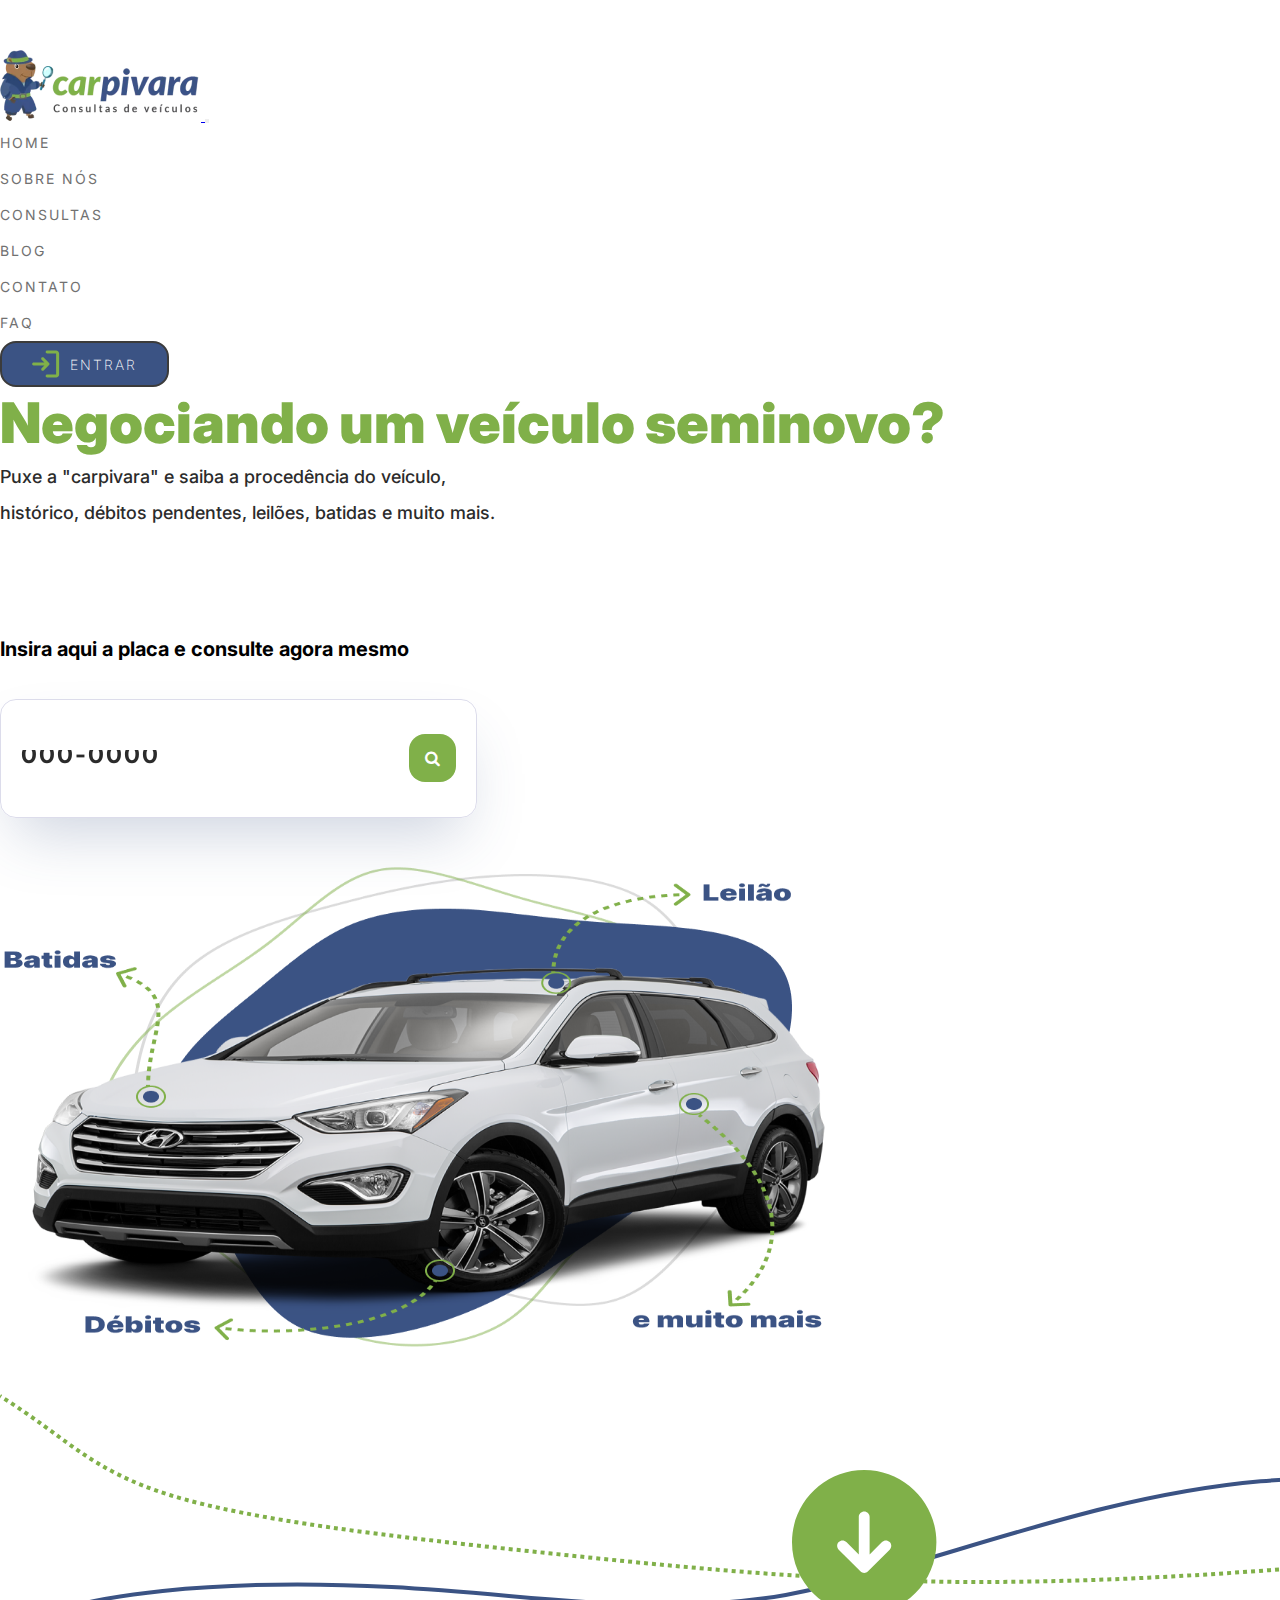
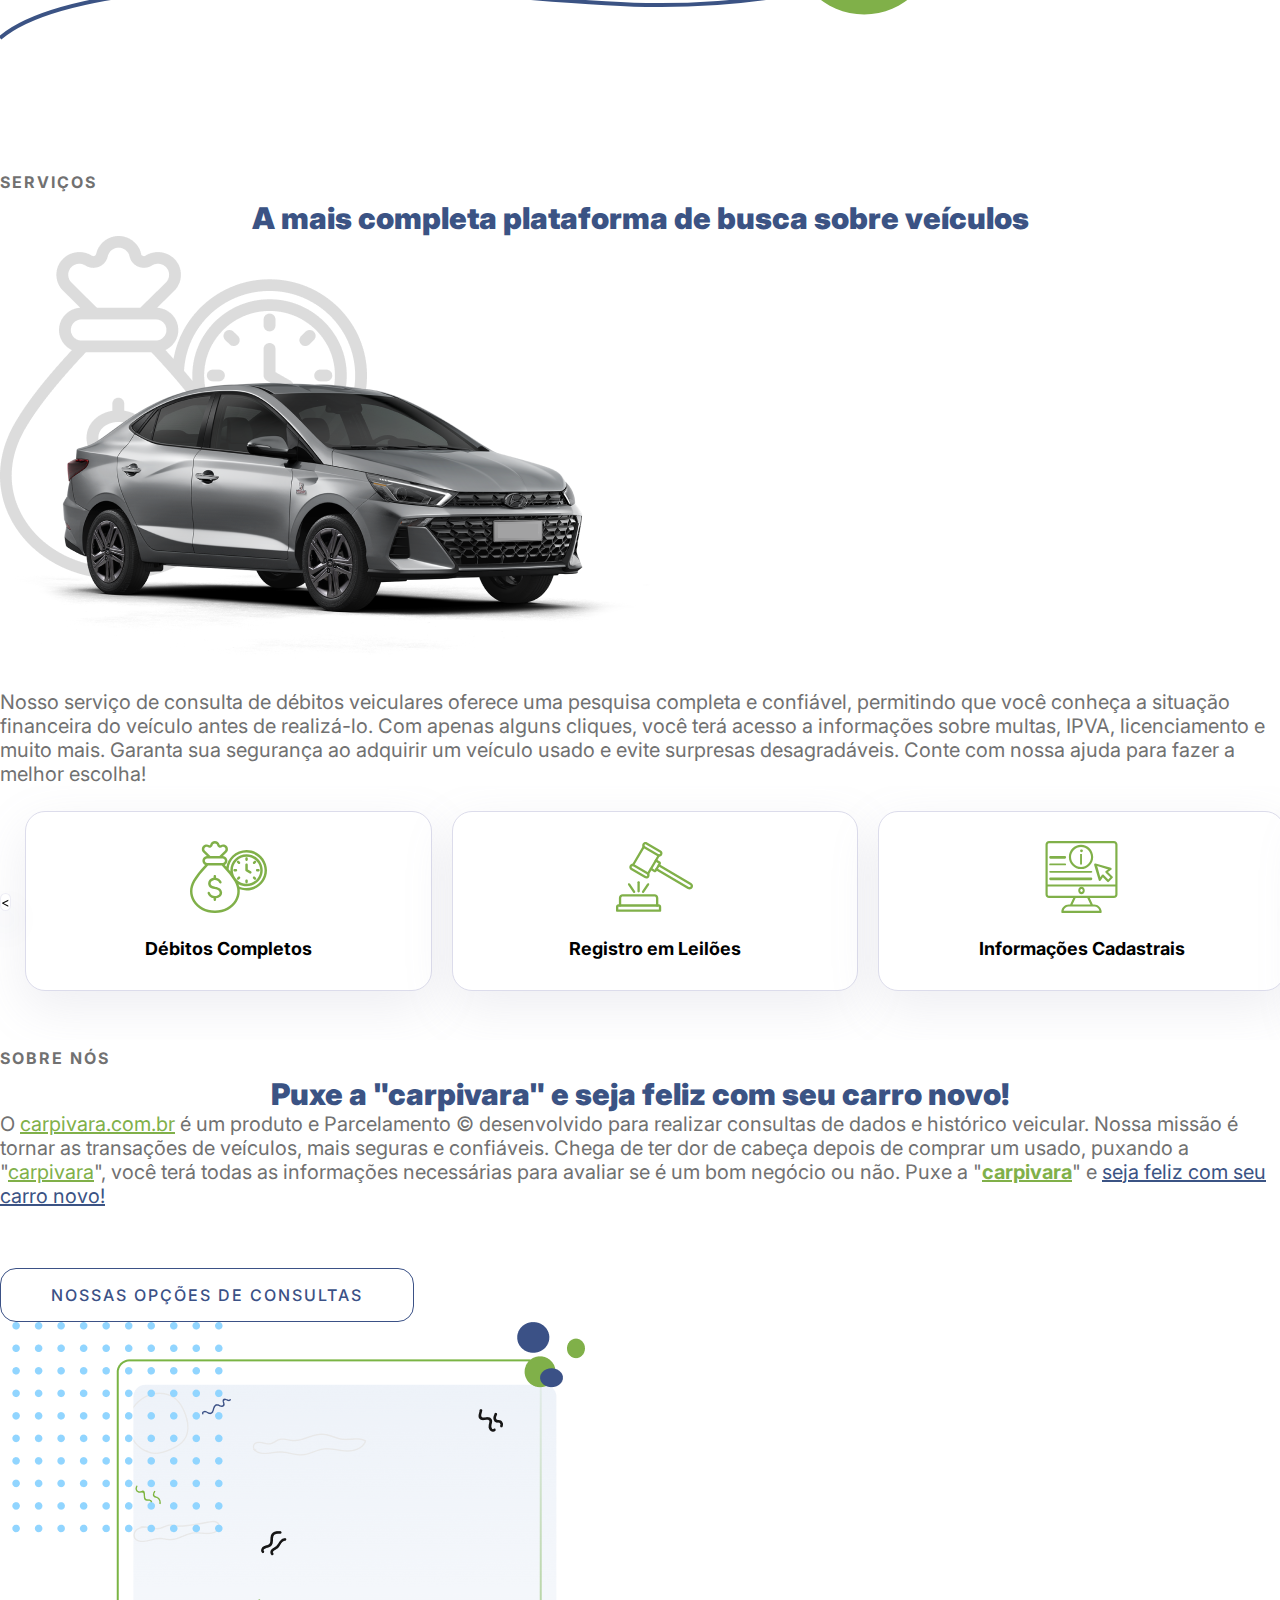
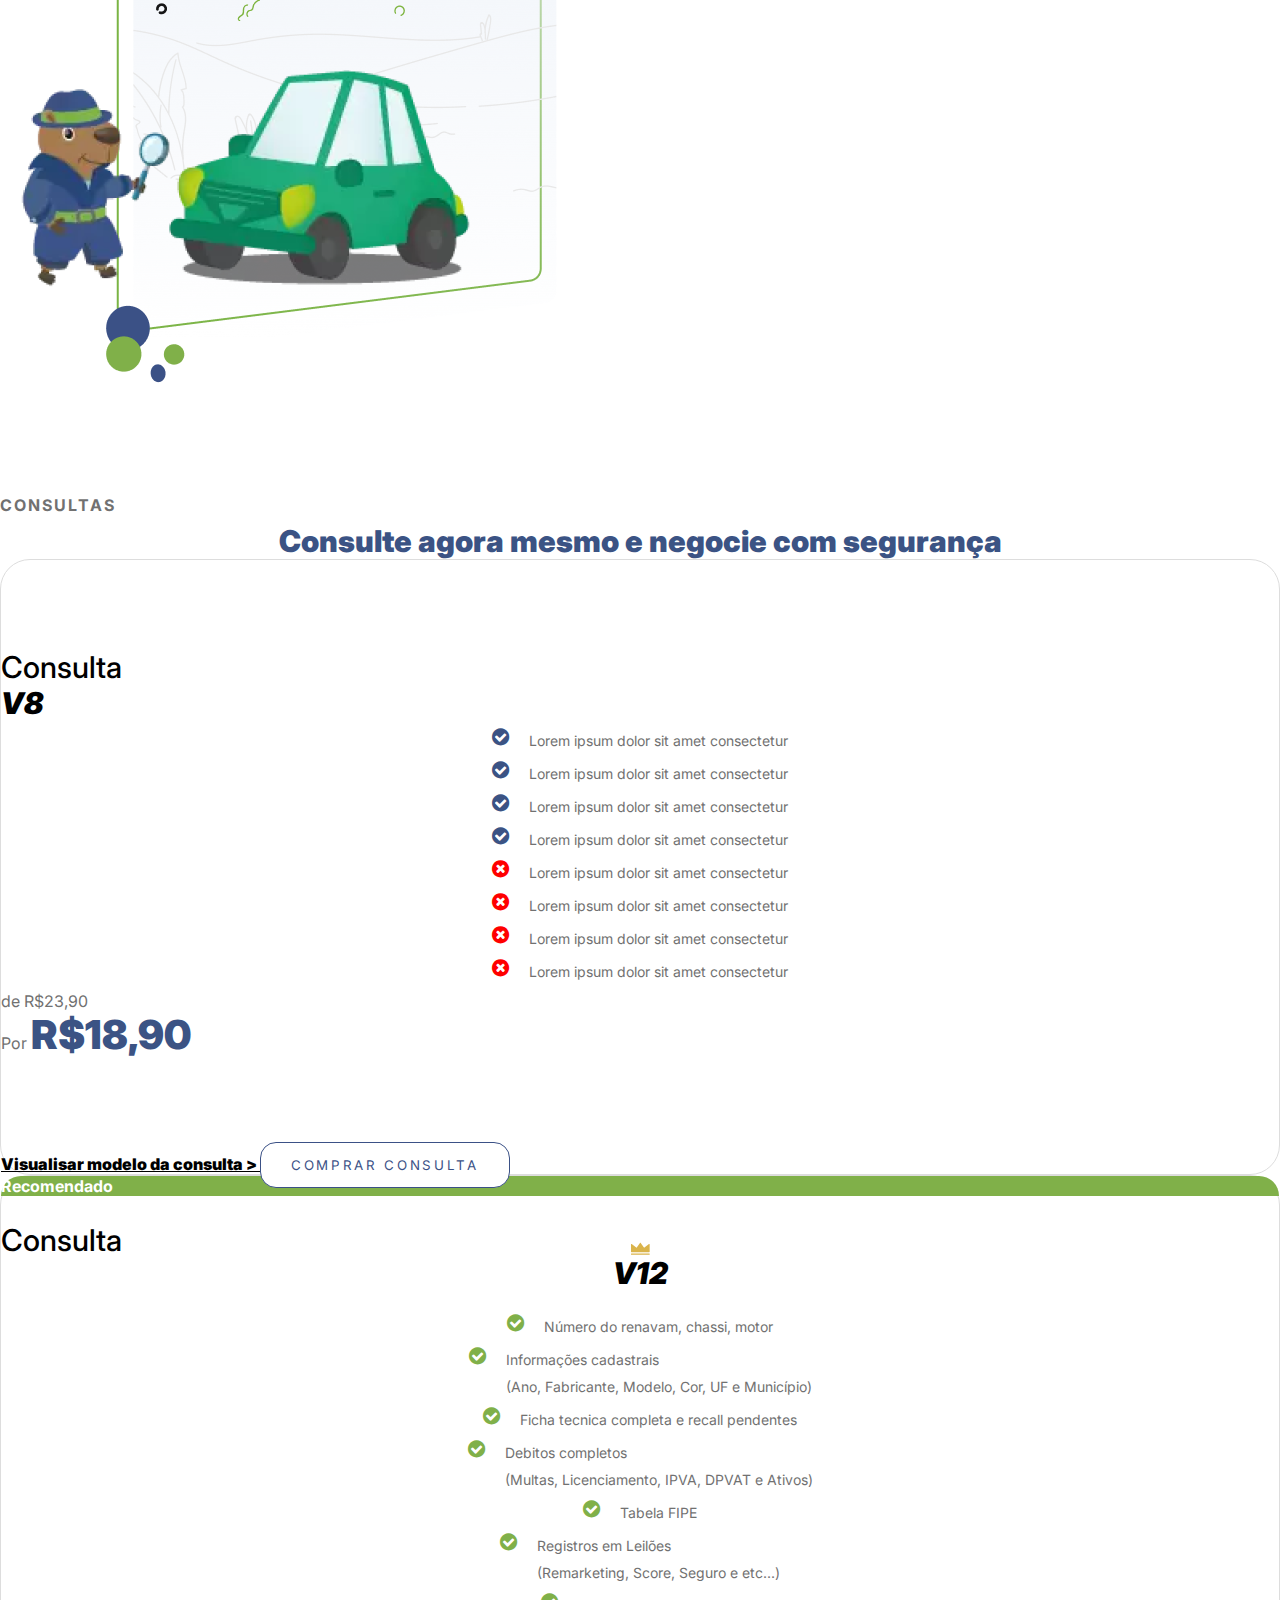
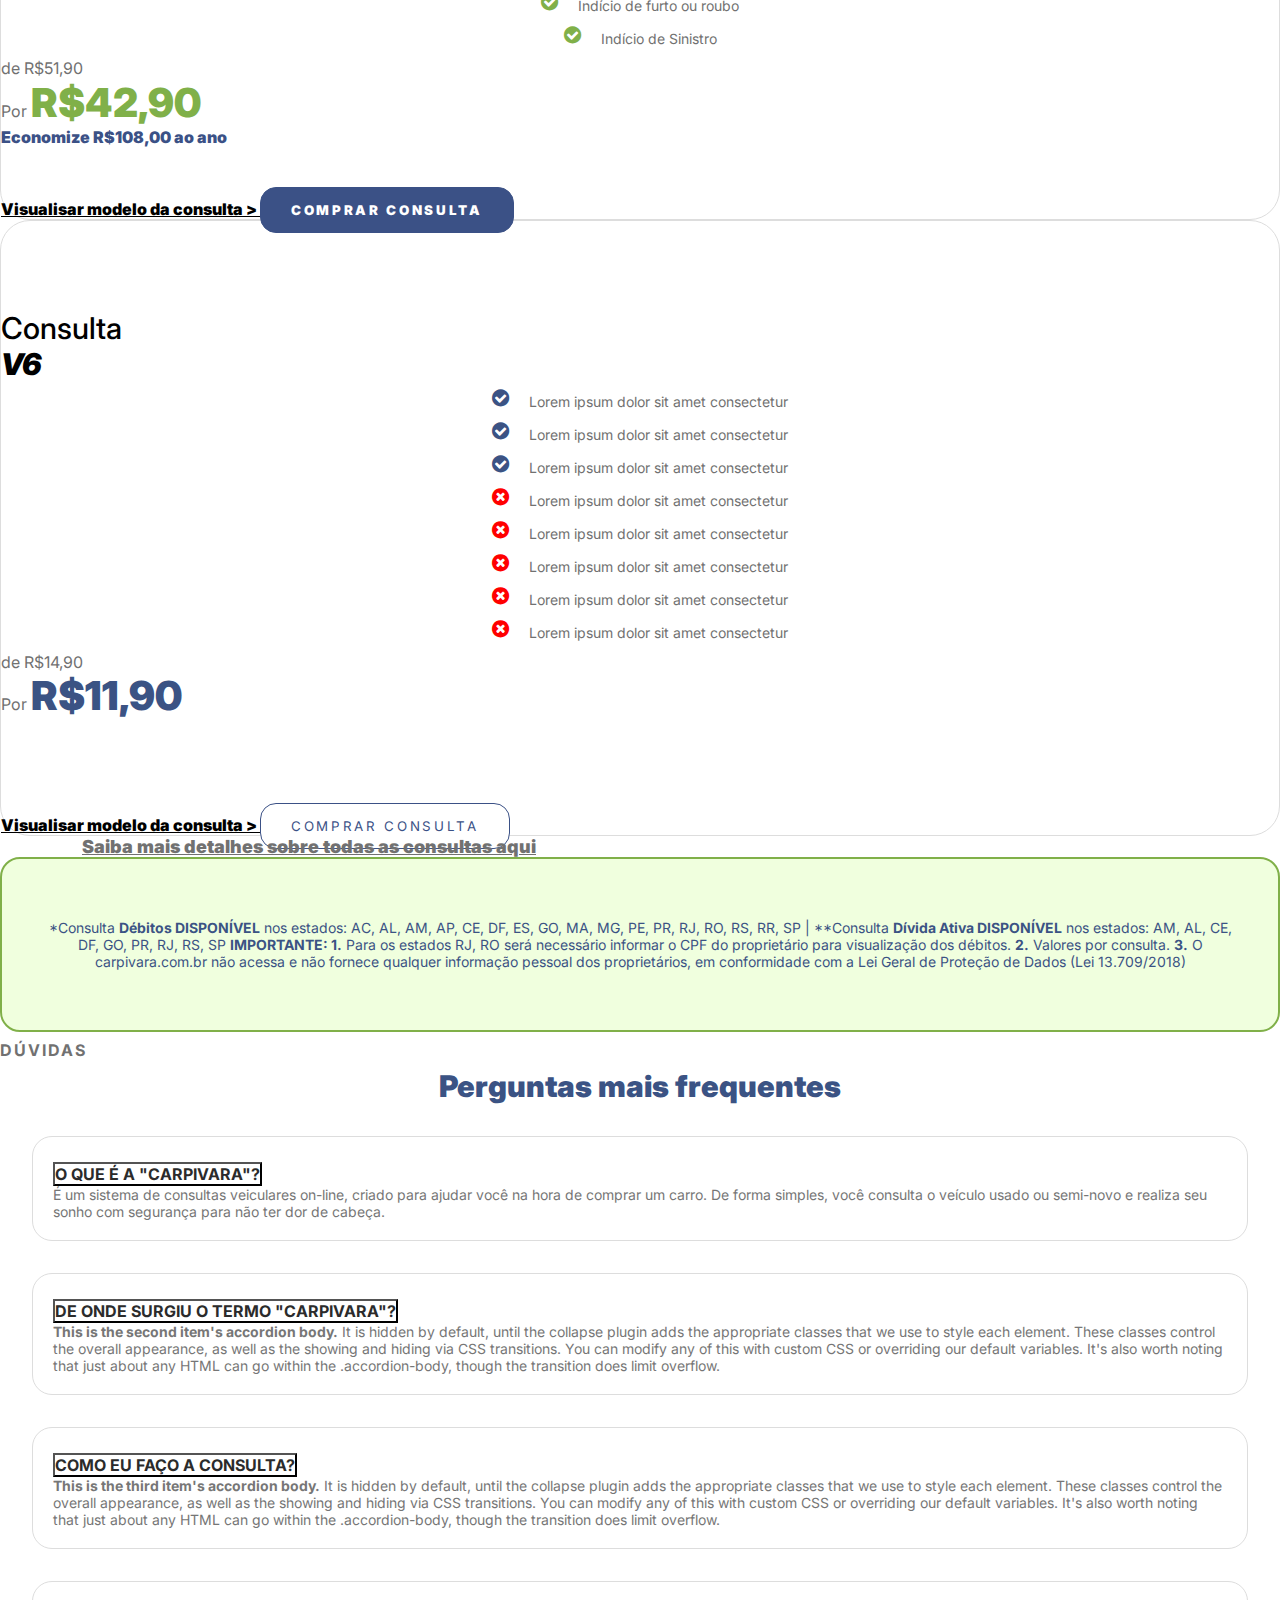
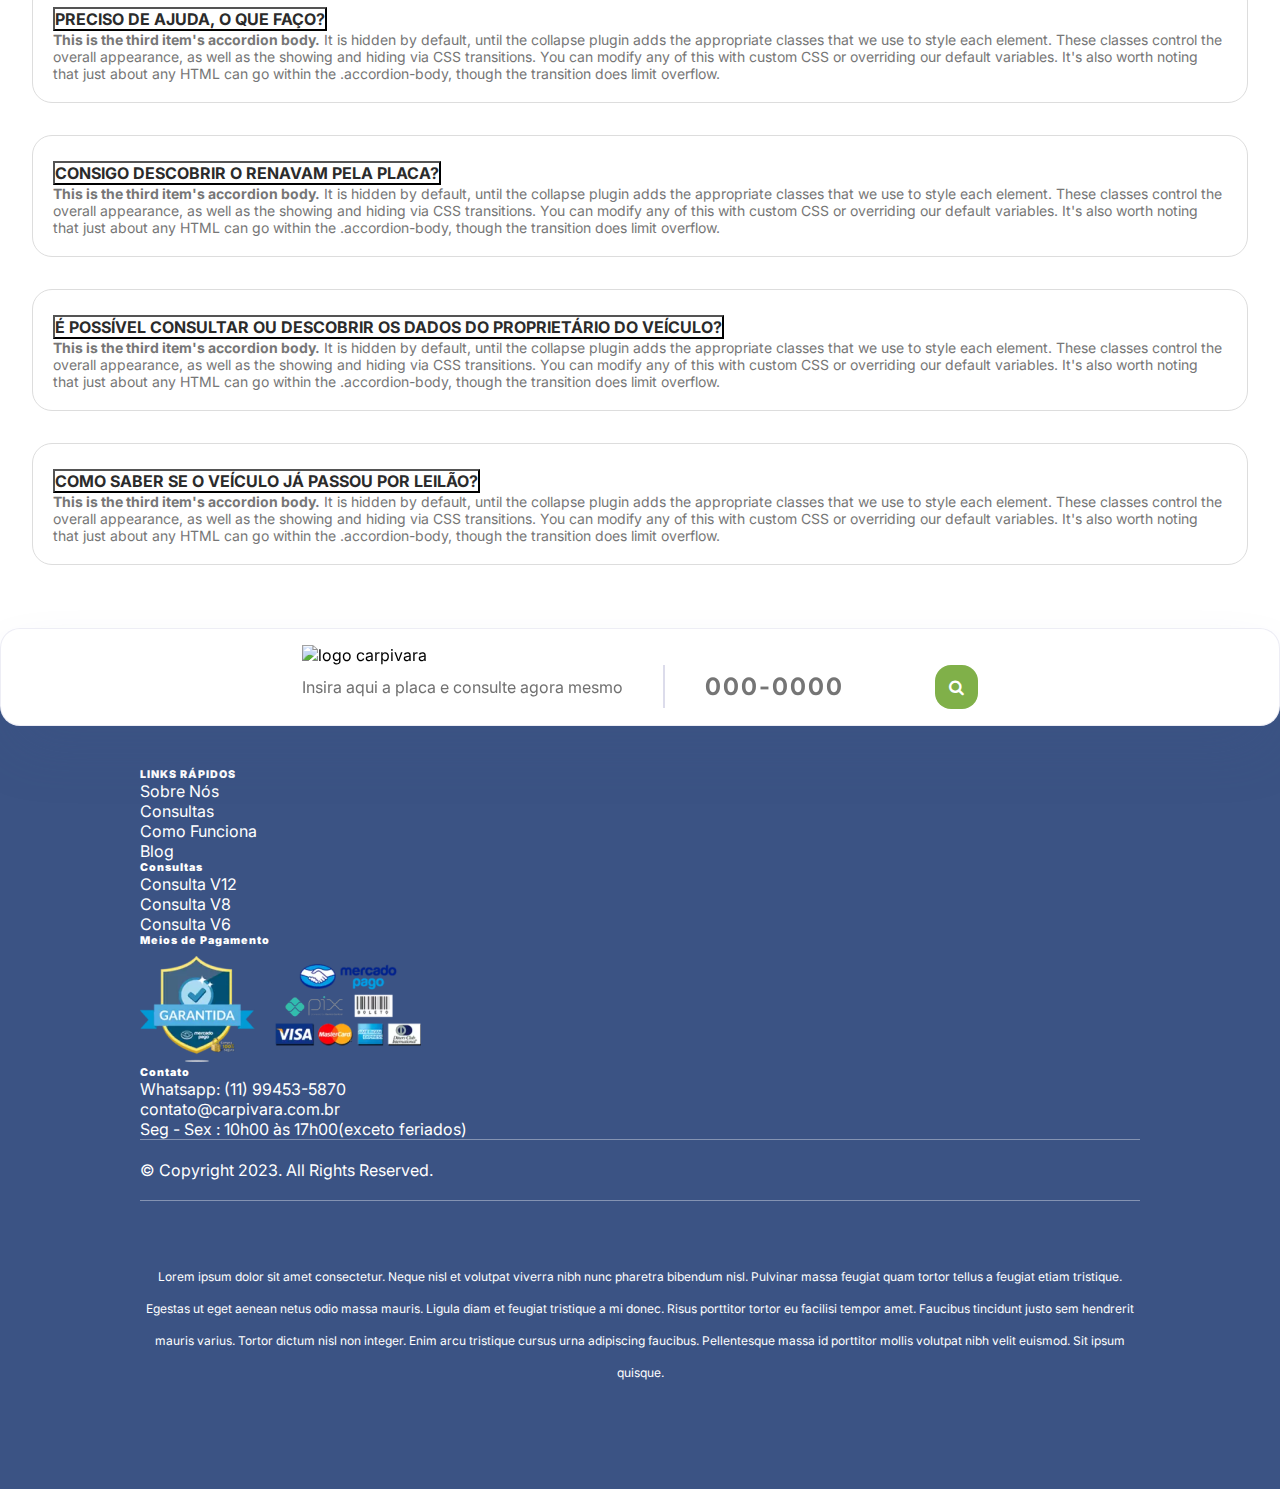
==== commit 85a4357d: "feat(index): Adicionando nova secao da home e ajustes finais" ====
--- a/index.html
+++ b/index.html
@@ -423,6 +423,22 @@
             </section>
             <!--end section 4-->
 
+            <!-- aviso -->
+            <section>
+                <div class="container mb-5">
+                    <div class="row m-3">
+                        <div class="col-12 avisoBox">
+                            <p>
+                                *Consulta <b>Débitos DISPONÍVEL</b> nos estados: AC, AL, AM, AP, CE, DF, ES, GO, MA, MG, PE, PR, RJ, RO, RS, RR, SP | **Consulta <b>Dívida Ativa DISPONÍVEL</b> nos estados: AM, AL, CE, 
+                                DF, GO, PR, RJ, RS, SP <b>IMPORTANTE: 1.</b> Para os estados RJ, RO será necessário informar o CPF do proprietário para visualização dos débitos. <b>2.</b> Valores por consulta. <b>3.</b> O 
+                                carpivara.com.br não acessa e não fornece qualquer informação pessoal dos proprietários, em conformidade com a Lei Geral de Proteção de Dados (Lei 13.709/2018)
+                            </p>
+                        </div>
+                    </div>
+                </div>
+            </section>
+            <!-- fim aviso -->
+
         <!--section 5-->
         <section>
             <div class="container">
--- a/assets/css/home.css
+++ b/assets/css/home.css
@@ -308,6 +308,21 @@
     margin:82px;
 }
 
+/* aviso */
+.avisoBox {
+    background: #F0FFDE;
+    border: 2px solid #80B049;
+    border-radius: 20px;
+}
+.avisoBox p {
+    color: #3B5384;
+    font-size: 14px;
+    font-weight: 400;
+    text-align: center;
+    margin: 0;
+    padding: 60px 40px;
+}
+
 /* section 5 */
 
 .accordion-item {
@@ -349,7 +364,7 @@
     font-weight: 400;
 }
 .accordion-button::after {
-    background-image: url(/site/assets/img/icons/faq-icon.svg) !important;
+    background-image: url(/assets/img/icons/faq-icon.svg) !important;
 }
 
 
